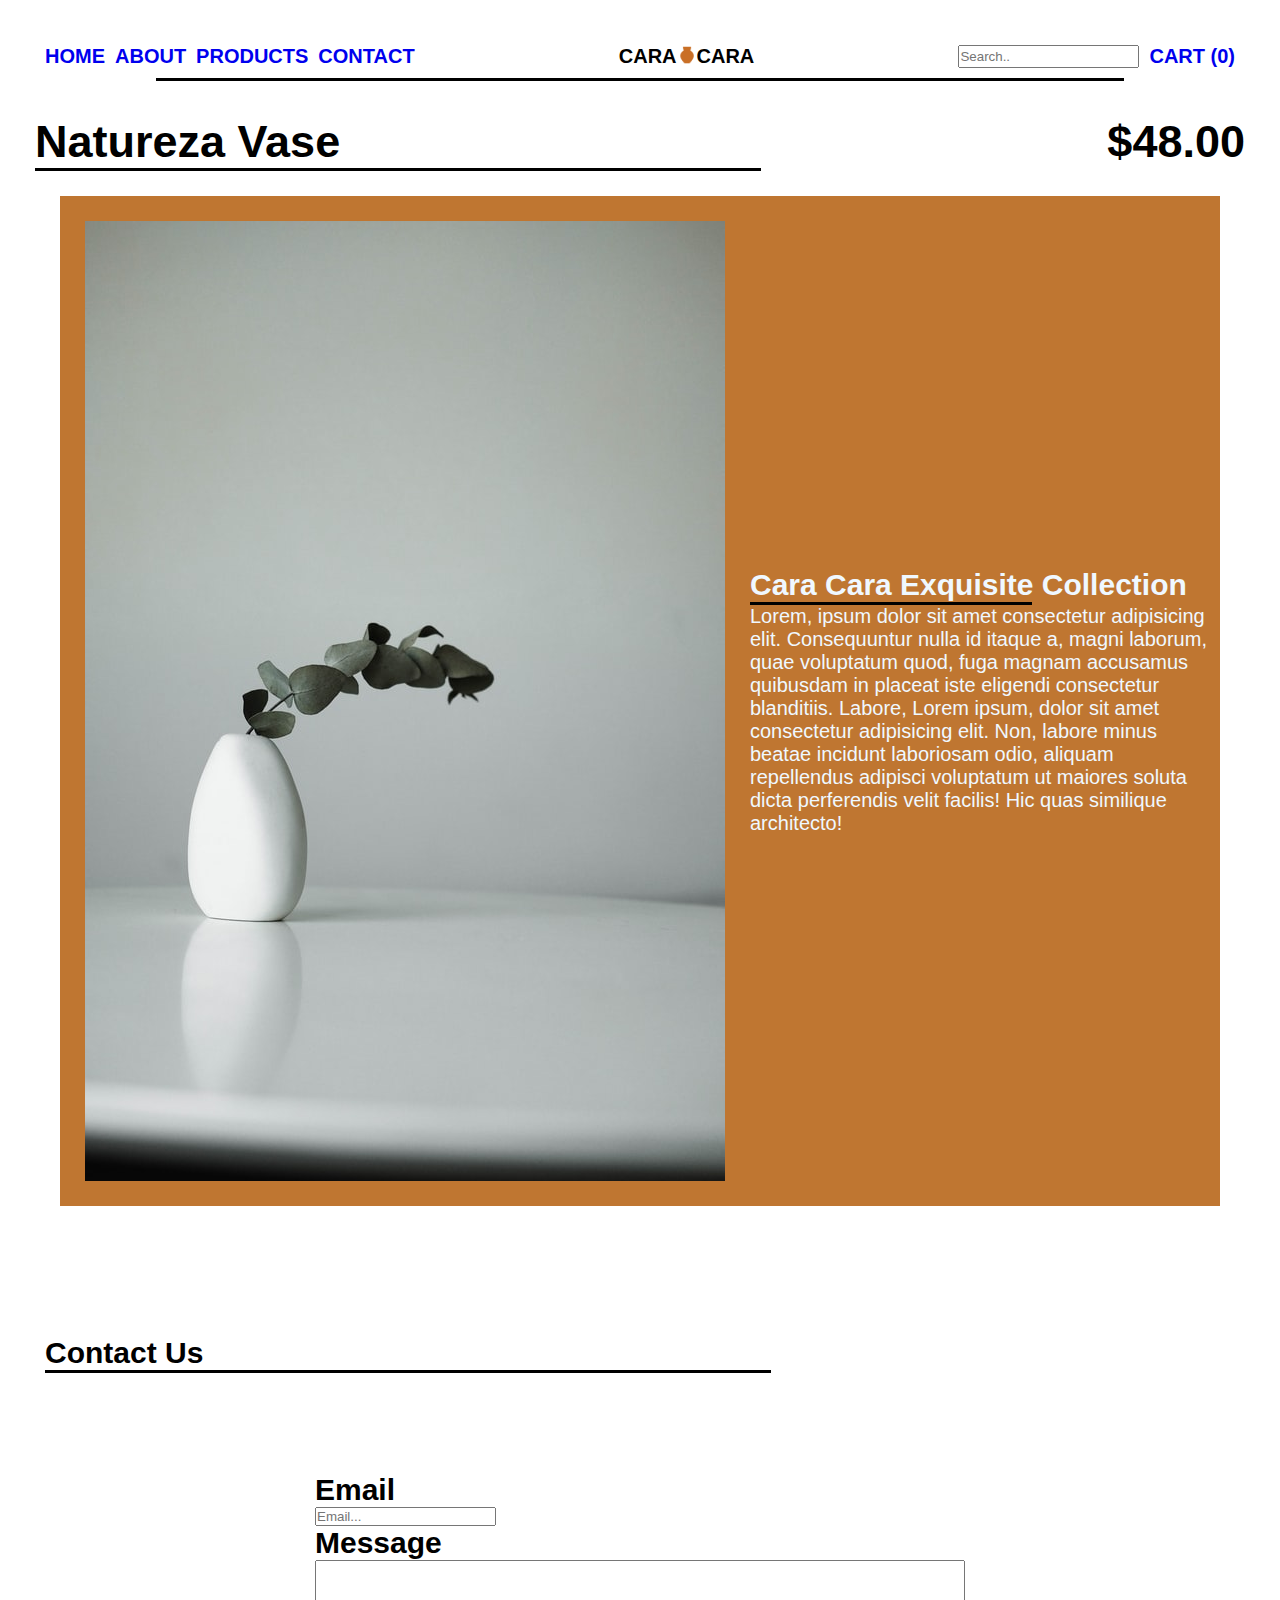
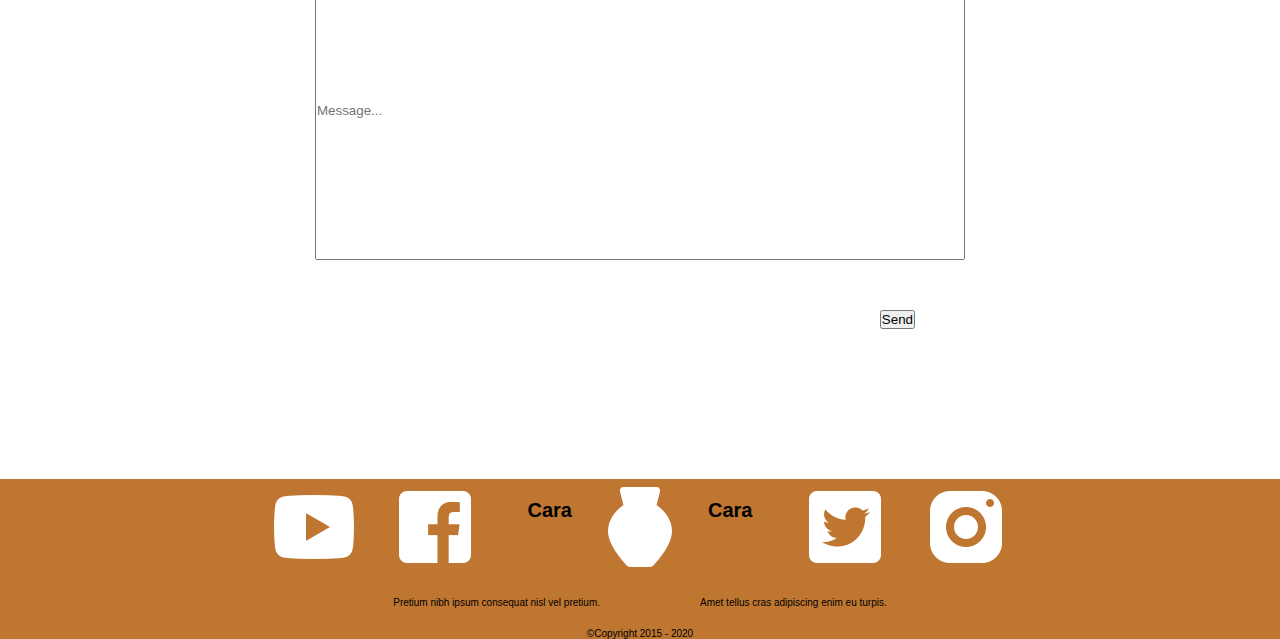
==== natureza_vase.html @ c8d7108a "Created product page to be accessd through index file." ====
<!DOCTYPE html>
<html lang="en">
<head>
    <meta charset="UTF-8">
    <meta http-equiv="X-UA-Compatible" content="IE=edge">
    <meta name="viewport" content="width=device-width, initial-scale=1.0">
    <title>Natureza Vase</title>
    <link href="./styles.css" rel="stylesheet">
</head>

<body>
    <!--Header-->
    <section class="header">
        <nav class="navbar">
            <span class="nav_left">
                <ul>
                    <li class="nav-item"><a href="#"> <h3>Home</h3></a></li>
                    <li class="nav-item"><a href="#about_us"><h3>About</h3></a></li>
                    <li class="nav-item"><a href="#products"><h3>Products</h3></a></li>
                    <li class="nav-item"><a href="#contact"><h3>Contact</h3></a></li>
                </ul>
            </span>
            <span  class="nav_middle">
                <h3>Cara</h3> <img class="nav_emblem" src="./assets/UX-HTML-CSS/icons8-pottery-96.png" alt="emblem">
                <h3>Cara</h3>
            </span>
            <span class="nav_right">
                <input type="text" placeholder="Search..">
                <a href="#"> <h3>Cart (0)</h3></a>
            </span>
        </nav>
        <!-- line break-->
        <hr class="nav_line" size="5px" width="80%" color="black">
    </section>
    <!--Product-->
    <section>
        <div>
            <div class="product_title">
                <h1>Natureza Vase</h1>
                <h1>$48.00</h1>
            </div>
            <hr size="5px" width="60%" color="black">
        </div>
        <div class="product_page_card">
            <img src="./assets/UX-HTML-CSS/linh-le-a0rE64YJDA4-unsplash.jpg" alt="Natureza Vase" style="margin: 25px">
            <div class="product _info">
                <h2>Cara Cara Exquisite Collection</h2>
                <hr size="5px" width="60%" color="black">
                <p>
                    Lorem, ipsum dolor sit amet consectetur adipisicing elit. Consequuntur nulla id itaque a, magni laborum, quae voluptatum quod, fuga magnam accusamus quibusdam in placeat iste eligendi consectetur blanditiis. Labore, Lorem ipsum, dolor sit amet consectetur adipisicing elit. Non, labore minus beatae incidunt laboriosam odio, aliquam repellendus adipisci voluptatum ut maiores soluta dicta perferendis velit facilis! Hic quas similique architecto!
                </p>
            </div>
        </div>
    </section>
        <!--Contact Us-->
    <section id="contact_us" >
        <div class="about_us_line">
            <h2> Contact Us</h2>
            <hr size="5px" width="60%" color="black">
        </div> 
        <div class="contact_input">
            <div>
                <div class="">
                    <h2>Email</h2>
                    <input type="text" placeholder="Email...">
                </div>
                <div class="">
                    <h2>Message</h2>
                    <input class="message_input" placeholder="Message...">
                </div>
                <div class="contact_button">
                    <button>Send</button>
                </div>
            </div>
        </div>
    </section>
    <!--Fooer-->
    <footer>
        <div class="footer_contacts">
            <a href=""><img src="./assets/UX-HTML-CSS/icons8-youtube-96.png" alt="youtube"></a>
            <a href=""><img src="./assets/UX-HTML-CSS/icons8-facebook-96 (1).png" alt="facebook"></a>
            <div class="footer_emblem">
                <h3 class="footer_text">Cara</h3>
                <a href=""><img src="./assets/UX-HTML-CSS/icons8-pottery-96 (1).png" alt="pot emblem"></a>
                <h3 class="footer_text">Cara</h3>
            </div>
            <a href=""><img src="./assets/UX-HTML-CSS/icons8-twitter-96.png" alt="twitter"></a>
            <a href=""><img src="./assets/UX-HTML-CSS/icons8-instagram-96.png" alt="instagram"></a>
        </div>
        <div class="footer_text">
            <div>Pretium nibh ipsum consequat nisl vel pretium.</div>
            <div>Amet tellus cras adipiscing enim eu turpis.</div>
        </div>
        <div class="copyright">©Copyright 2015 - 2020</div>
    </footer>
</body>

</html>
---- styles.css ----
*,
*::before,
*::after {
    margin: 0;
    padding: 0;
    box-sizing: inherit;
}

html {
    box-sizing: border-box;
    font-size: 62.5%;
}

body {
     font-family: 'Segoe UI', Tahoma, Geneva, Verdana, sans-serif;
     
}

h1 {
    font-size: 45px;
}

h2 {
    font-size: 30px;
}

h3 {
    font-size: 20px;
}

p {
    font-size: 20px;
}

.nav_emblem {
    height: 20px;
}

.navbar {
    display: flex;
    justify-content: space-between;
    padding: 10px;
    text-transform: uppercase;
}

.nav-item {
    text-decoration: none;
}

 /* .nav_left {
    display:flex;
    justify-content: start;
    align-items: center;

} */

.nav_right {
    display: flex;
    gap: 10px
    ;
    /* justify-content: end;
    align-items: center;
    gap: 4px; */
    
}

.nav_middle {
    display: flex;
    /* align-items: center; */
}

.nav_left ul {
    display: flex;
    list-style: none;
    gap: 10px ;
}

a {
    text-decoration: none;

}

li {
    display: flex;
}

.nav_line {
    margin: auto;
    
}

.header_img {
    height: 500px;
    margin-top: 20px;
    position: relative;

}

.forefront_img {
    height: 500px;
    width: 100%;
}

.text_one {
    position: absolute;
    top: 17px;
    text-transform: uppercase;
    font-size: 25px;
    padding: 20px;
    color: aliceblue;
    font-weight: 100;
}

.text_two {
    position: absolute;
    bottom: 20px;
    right: 20px;
    text-align: end;
    text-transform: uppercase;
    font-size: 25px;
    padding: 20px;
    color: aliceblue;
    font-weight: 100;
}

.about_us_line {
    padding: 20px, 20px, 20px, 20px;
    padding-top: 30px;
    padding-left: 20px;
}


.abt_us_img1 {
    display: flex;
    width: 350px;
    padding: 25px;
}

.abt_us_card {
    display: flex;
    flex-direction: row;
    width: 100%;
    justify-content: space-between;
    padding-left: 25px;
    vertical-align: top;
}

.abt_us_img2 {
    width: 450px;
    -webkit-transform: scaleX(-1);
    transform: scaleX(-1);
    object-fit: contain;
}



.card_left {
    display: flex;
    justify-content: row;
}



.column_text {
    display: flex;
    flex-direction: column;
    justify-content: space-around;
    align-items: center;
    padding-left: 15px;
}

/* Products */

.product_card {
    /* background-color: aqua; */
    width: 300px;
    height: 375px;

}

.product_image {
    width: 300px;
    height: 225px;
    object-fit: cover;
}

.message_input {
    width: 650px;
    height: 300px;
}

.card_container {
    display: grid;
    grid-template-areas: 
            "top top top"
            "mid mid mid"
            "bot bot bot";
    justify-content: space-around;
    margin: 25px;

}

#contact_us {
    margin: 25px;
    margin-top: 100px;
}

.contact_input {
    display: flex;
    flex-direction: column;
    align-items: center;
    margin: 100px;
}

.contact_button {
    display: flex;
    justify-content: end;
    margin: 50px;
}

footer {
    background-color: #bf7631;
    display: flex;
    flex-direction: column;
    align-items: center;
}

.footer_contacts {
    display: flex;
    gap: 25px;
}

.footer_emblem {
    display: flex;

}

.footer_text {
    display: flex;
    justify-content: space-between;
    gap: 100px;
    margin: 20px;
}


section {
    margin: 35px;
}

.product_title {
    display: flex;
    justify-content: space-between;
}

.product_page_card {
    background-color: #bf7631;
    color: aliceblue;
    margin: 25px;
    display: flex;
    align-items: center;
}
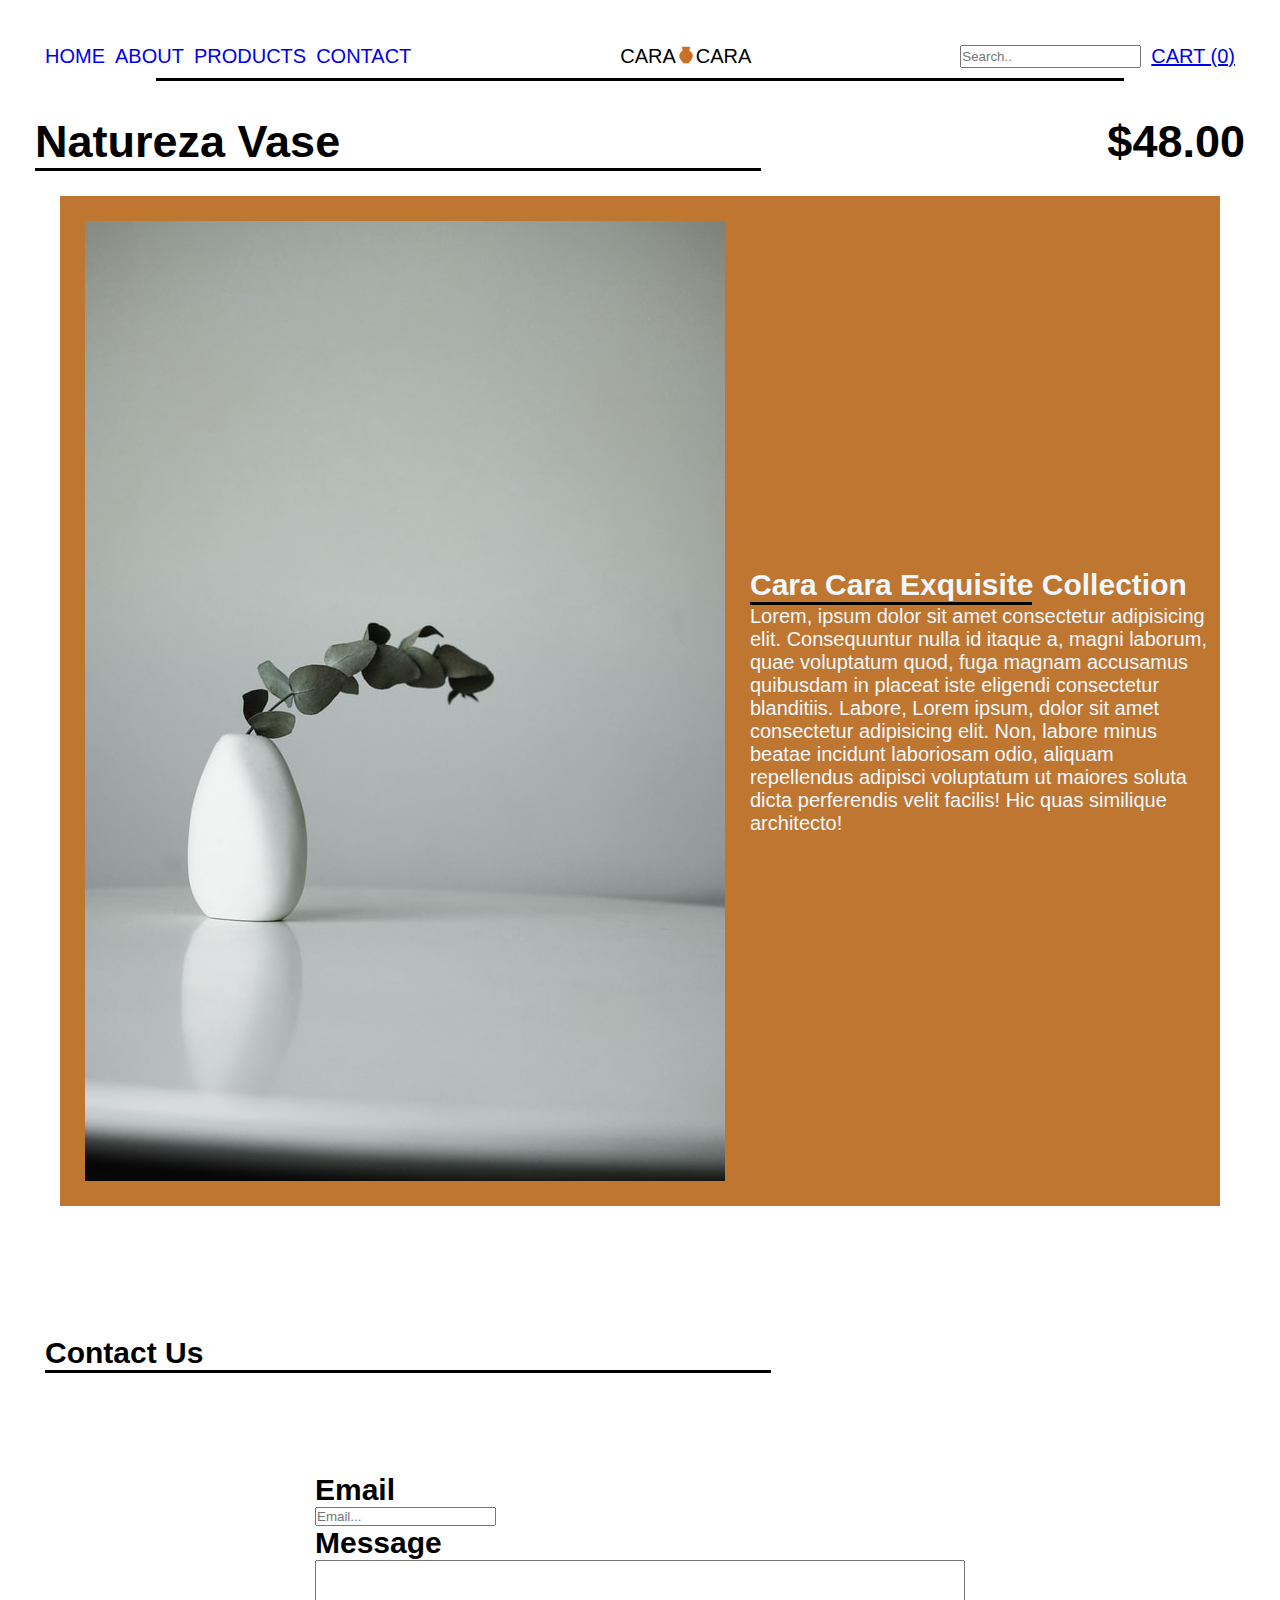
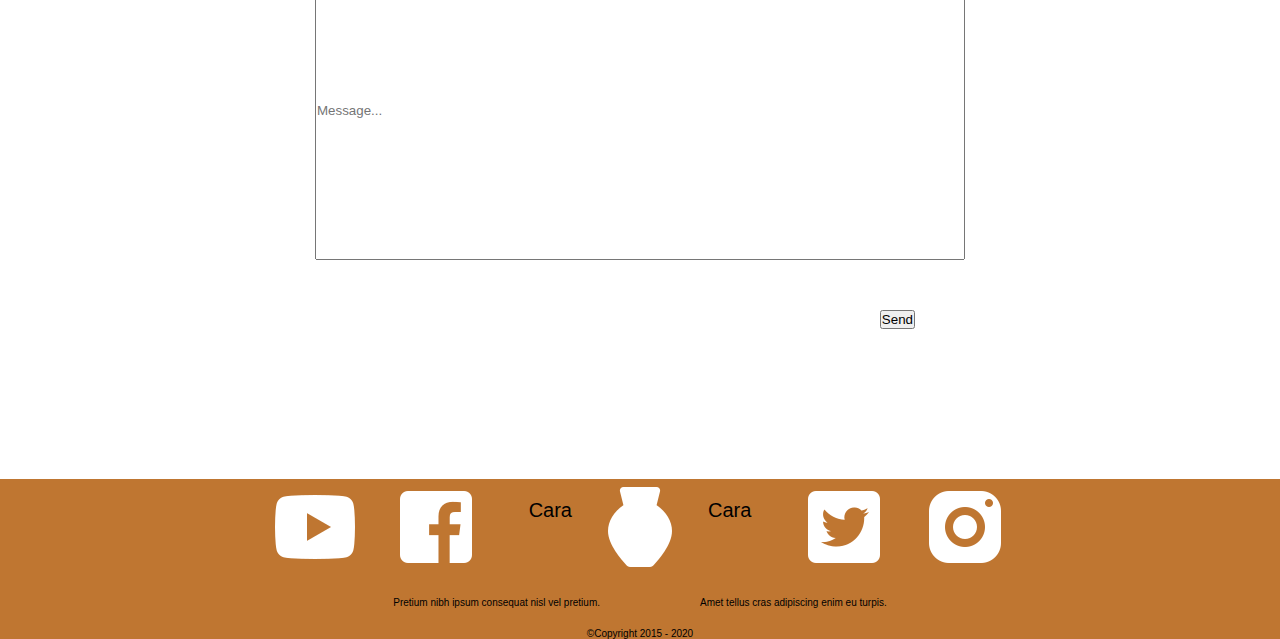
==== commit b76c669c: "Adjust spacing for product cards in index file + edited colors as well." ====
--- a/natureza_vase.html
+++ b/natureza_vase.html
@@ -4,7 +4,7 @@
     <meta charset="UTF-8">
     <meta http-equiv="X-UA-Compatible" content="IE=edge">
     <meta name="viewport" content="width=device-width, initial-scale=1.0">
-    <title>Natureza Vase</title>
+    <title> Cara Cara | Product Page | Natureza Vase</title>
     <link href="./styles.css" rel="stylesheet">
 </head>
 
--- a/styles.css
+++ b/styles.css
@@ -26,6 +26,7 @@
 
 h3 {
     font-size: 20px;
+    font-weight: 100;
 }
 
 p {
@@ -75,9 +76,13 @@
     gap: 10px ;
 }
 
-a {
+li a {
     text-decoration: none;
 
+}
+
+.noline {
+    text-decoration: none;
 }
 
 li {
@@ -172,14 +177,13 @@
 /* Products */
 
 .product_card {
-    /* background-color: aqua; */
-    width: 300px;
-    height: 375px;
+    width: 330px;
+    margin: 25px;
 
 }
 
 .product_image {
-    width: 300px;
+    width: 330px;
     height: 225px;
     object-fit: cover;
 }
@@ -260,3 +264,9 @@
     align-items: center;
 }
 
+.card_headers {
+    display: flex;
+    justify-content: space-between;
+    margin-top: 10px;
+    margin-bottom: 10px;
+}